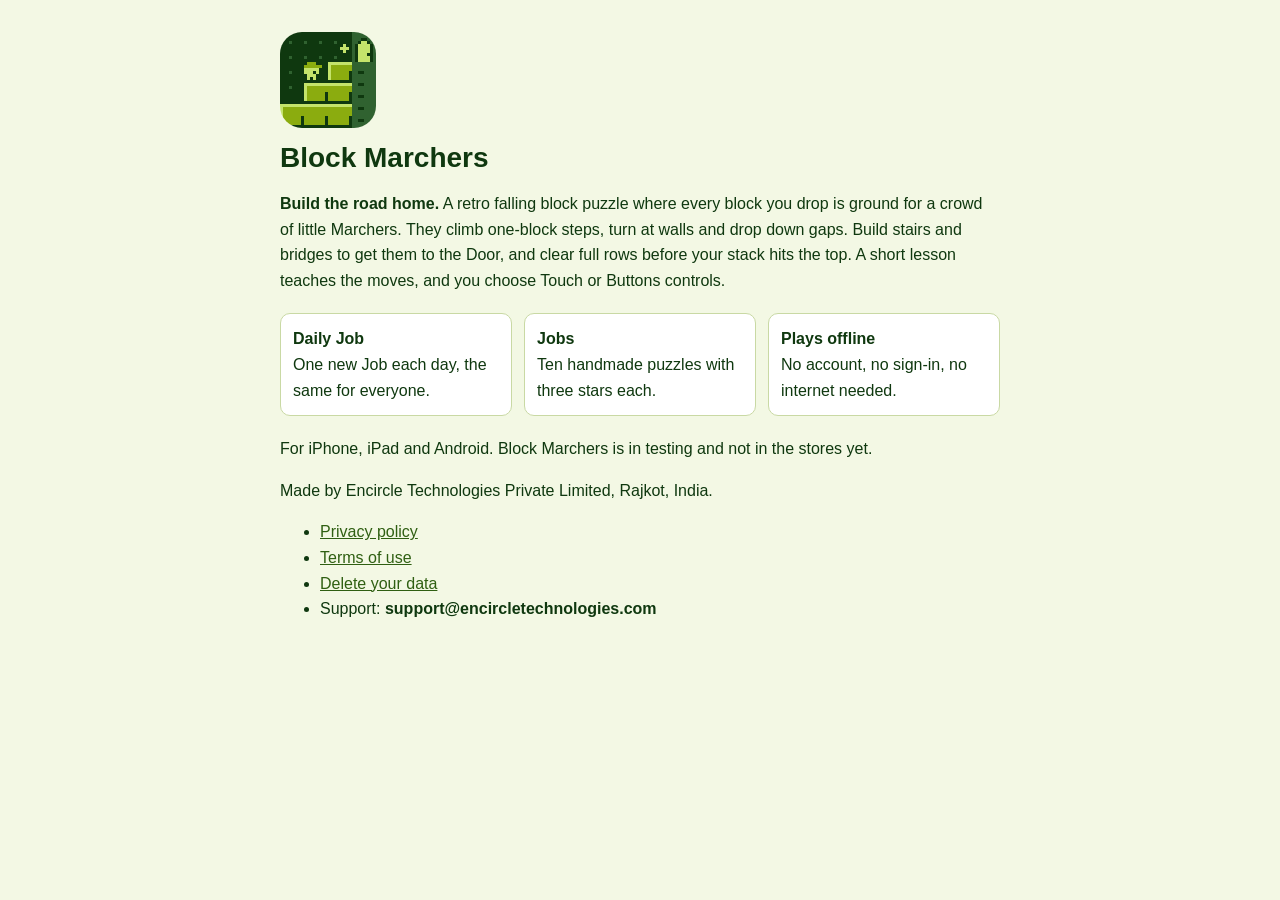
==== index.html @ 2428938e "Block Marchers pages: support, privacy policy, terms of use, delete your data Co-Authored-By: Claude" ====
<!doctype html>
<html lang="en"><head><meta charset="utf-8"><meta name="viewport" content="width=device-width, initial-scale=1">
<title>Block Marchers: a retro falling block puzzle game</title>
<meta name="description" content="Drop blocks to build stairs and bridges for a crowd of little Marchers, and clear rows before the stack hits the top. A retro puzzle game that plays offline.">
<link rel="icon" href="icon.png"><link rel="stylesheet" href="style.css">
</head><body>
<img class="icon" src="icon.png" width="96" height="96" alt="Block Marchers app icon">
<h1>Block Marchers</h1>
<p><strong>Build the road home.</strong> A retro falling block puzzle where every block you drop is ground for a crowd of little Marchers. They climb one-block steps, turn at walls and drop down gaps. Build stairs and bridges to get them to the Door, and clear full rows before your stack hits the top. A short lesson teaches the moves, and you choose Touch or Buttons controls.</p>
<div class="tiles">
<div><strong>Daily Job</strong><br>One new Job each day, the same for everyone.</div>
<div><strong>Jobs</strong><br>Ten handmade puzzles with three stars each.</div>
<div><strong>Plays offline</strong><br>No account, no sign-in, no internet needed.</div>
</div>
<p>For iPhone, iPad and Android. Block Marchers is in testing and not in the stores yet.</p>
<p>Made by Encircle Technologies Private Limited, Rajkot, India.</p>
<ul>
<li><a href="privacy.html">Privacy policy</a></li>
<li><a href="terms.html">Terms of use</a></li>
<li><a href="delete-data.html">Delete your data</a></li>
<li>Support: <strong>support@encircletechnologies.com</strong></li>
</ul>
</body></html>
---- style.css ----
/* Block Marchers pages: Pocket LCD greens from the game on a light page. No fonts, scripts or trackers loaded. */
:root{--ink:#0f380f;--mid:#306230;--line:#c9d9a4;--bg:#f3f8e4;--link:#2f5f12}
body{font:16px/1.6 -apple-system,Segoe UI,Roboto,sans-serif;max-width:720px;margin:0 auto;padding:32px 16px;color:var(--ink);background:var(--bg)}
h1{font-size:28px;line-height:1.25;margin:12px 0 4px}h2{font-size:19px;margin-top:28px}
a{color:var(--link)}img.icon{border-radius:22px;display:block}
td,th{border:1px solid var(--line);padding:6px 8px;text-align:left;vertical-align:top}
table{border-collapse:collapse;width:100%;font-size:14px;background:#fff}
.tag{display:inline-block;font-size:12px;font-weight:700;letter-spacing:.04em;padding:2px 6px;border-radius:4px;background:var(--ink);color:#fff;white-space:nowrap}
.tag.plan{background:#fff;color:var(--ink);box-shadow:inset 0 0 0 1px var(--ink)}
.box{background:#fff;border:1px solid var(--line);border-radius:10px;padding:4px 16px;margin:16px 0}
.lang{float:right;font-size:14px}
.tiles{display:grid;grid-template-columns:repeat(auto-fit,minmax(180px,1fr));gap:12px;margin:20px 0}
.tiles div{background:#fff;border:1px solid var(--line);border-radius:10px;padding:12px}
footer{margin-top:40px;font-size:14px;color:var(--mid)}
.center{text-align:center}.center img.icon{margin:0 auto}
a.b{display:block;margin:12px auto;max-width:320px;padding:14px 18px;border-radius:14px;background:var(--ink);color:#fff;font-weight:700;text-decoration:none}
a.b.g{background:var(--link)}
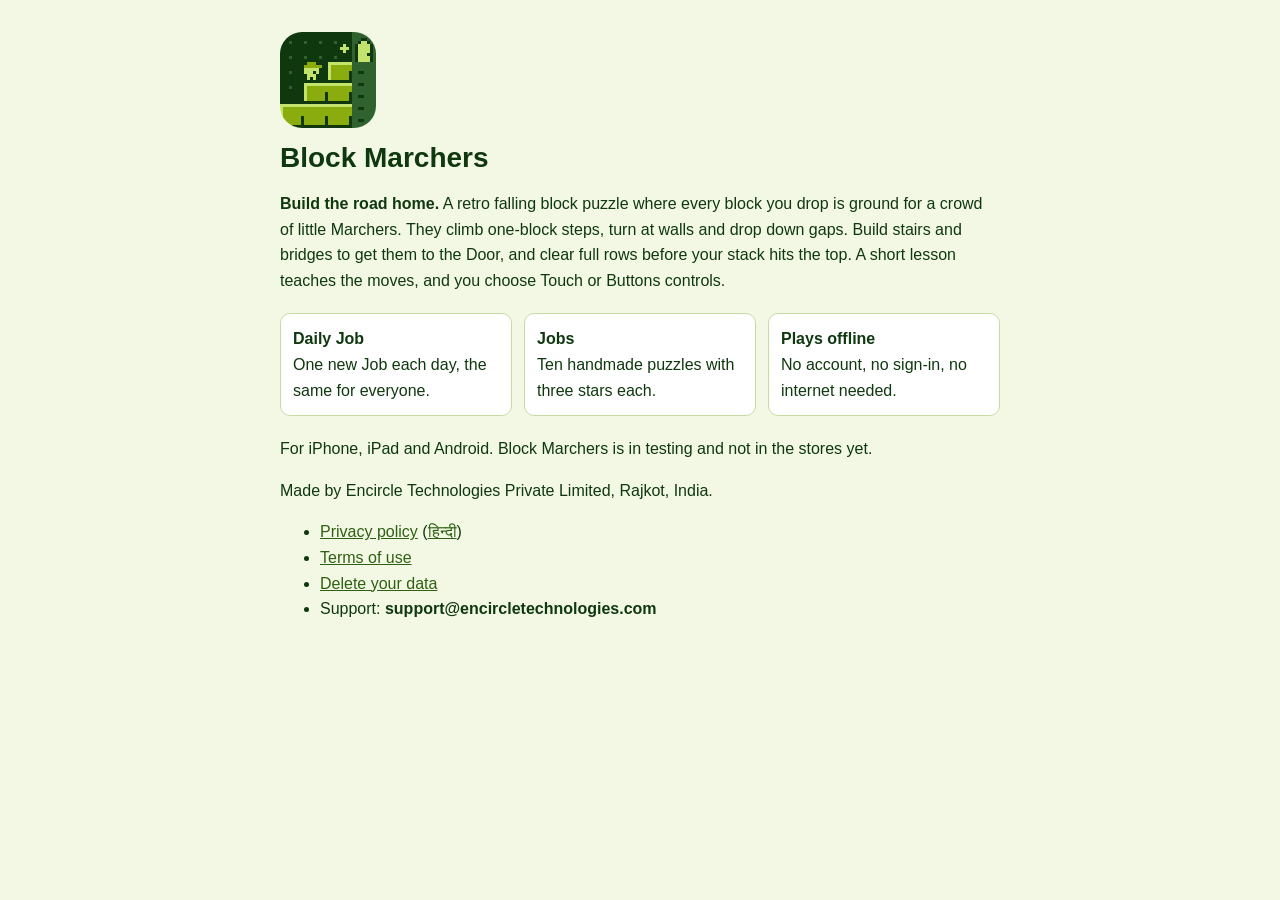
==== commit 9fc567c5: "Publish the Hindi privacy policy and link it from the English pages Co-Authored-By: Claude Opus 5.5 " ====
--- a/index.html
+++ b/index.html
@@ -15,7 +15,7 @@
 <p>For iPhone, iPad and Android. Block Marchers is in testing and not in the stores yet.</p>
 <p>Made by Encircle Technologies Private Limited, Rajkot, India.</p>
 <ul>
-<li><a href="privacy.html">Privacy policy</a></li>
+<li><a href="privacy.html">Privacy policy</a> (<a href="privacy-hi.html" lang="hi">हिन्दी</a>)</li>
 <li><a href="terms.html">Terms of use</a></li>
 <li><a href="delete-data.html">Delete your data</a></li>
 <li>Support: <strong>support@encircletechnologies.com</strong></li>
